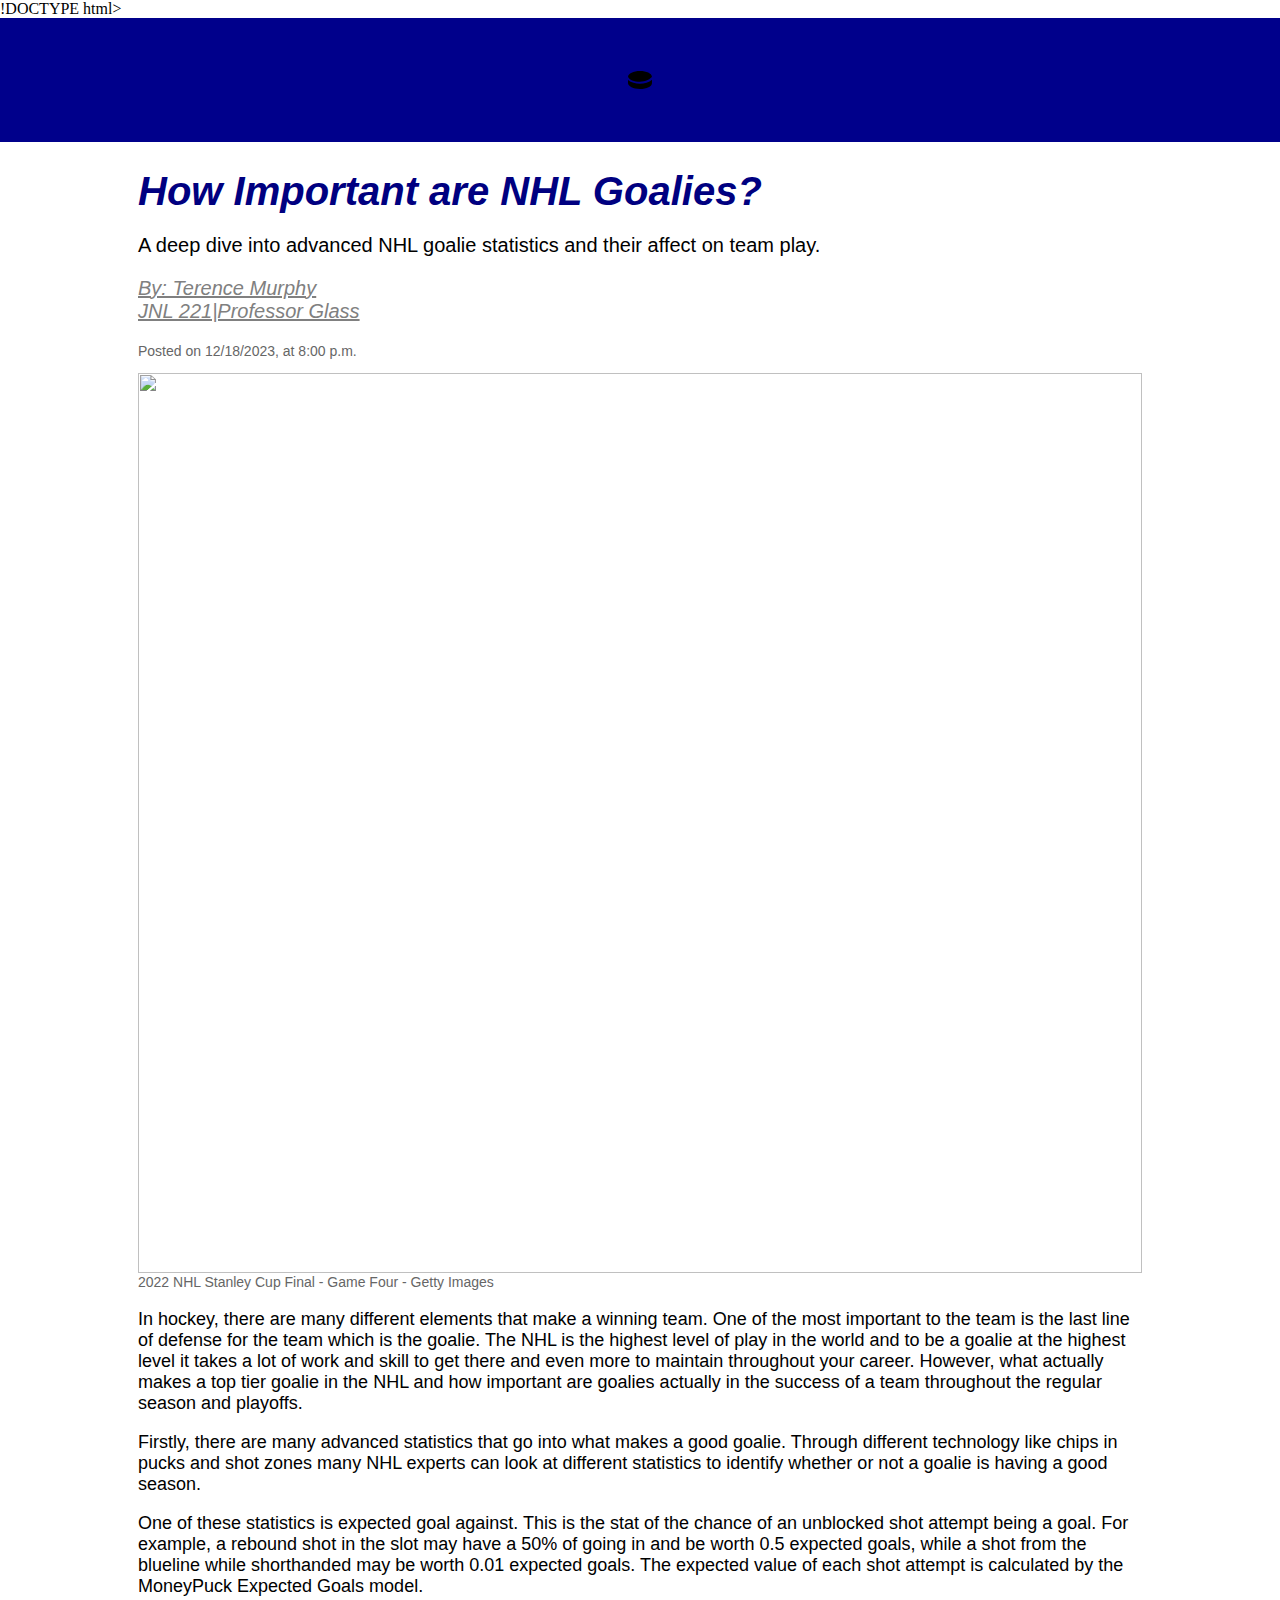
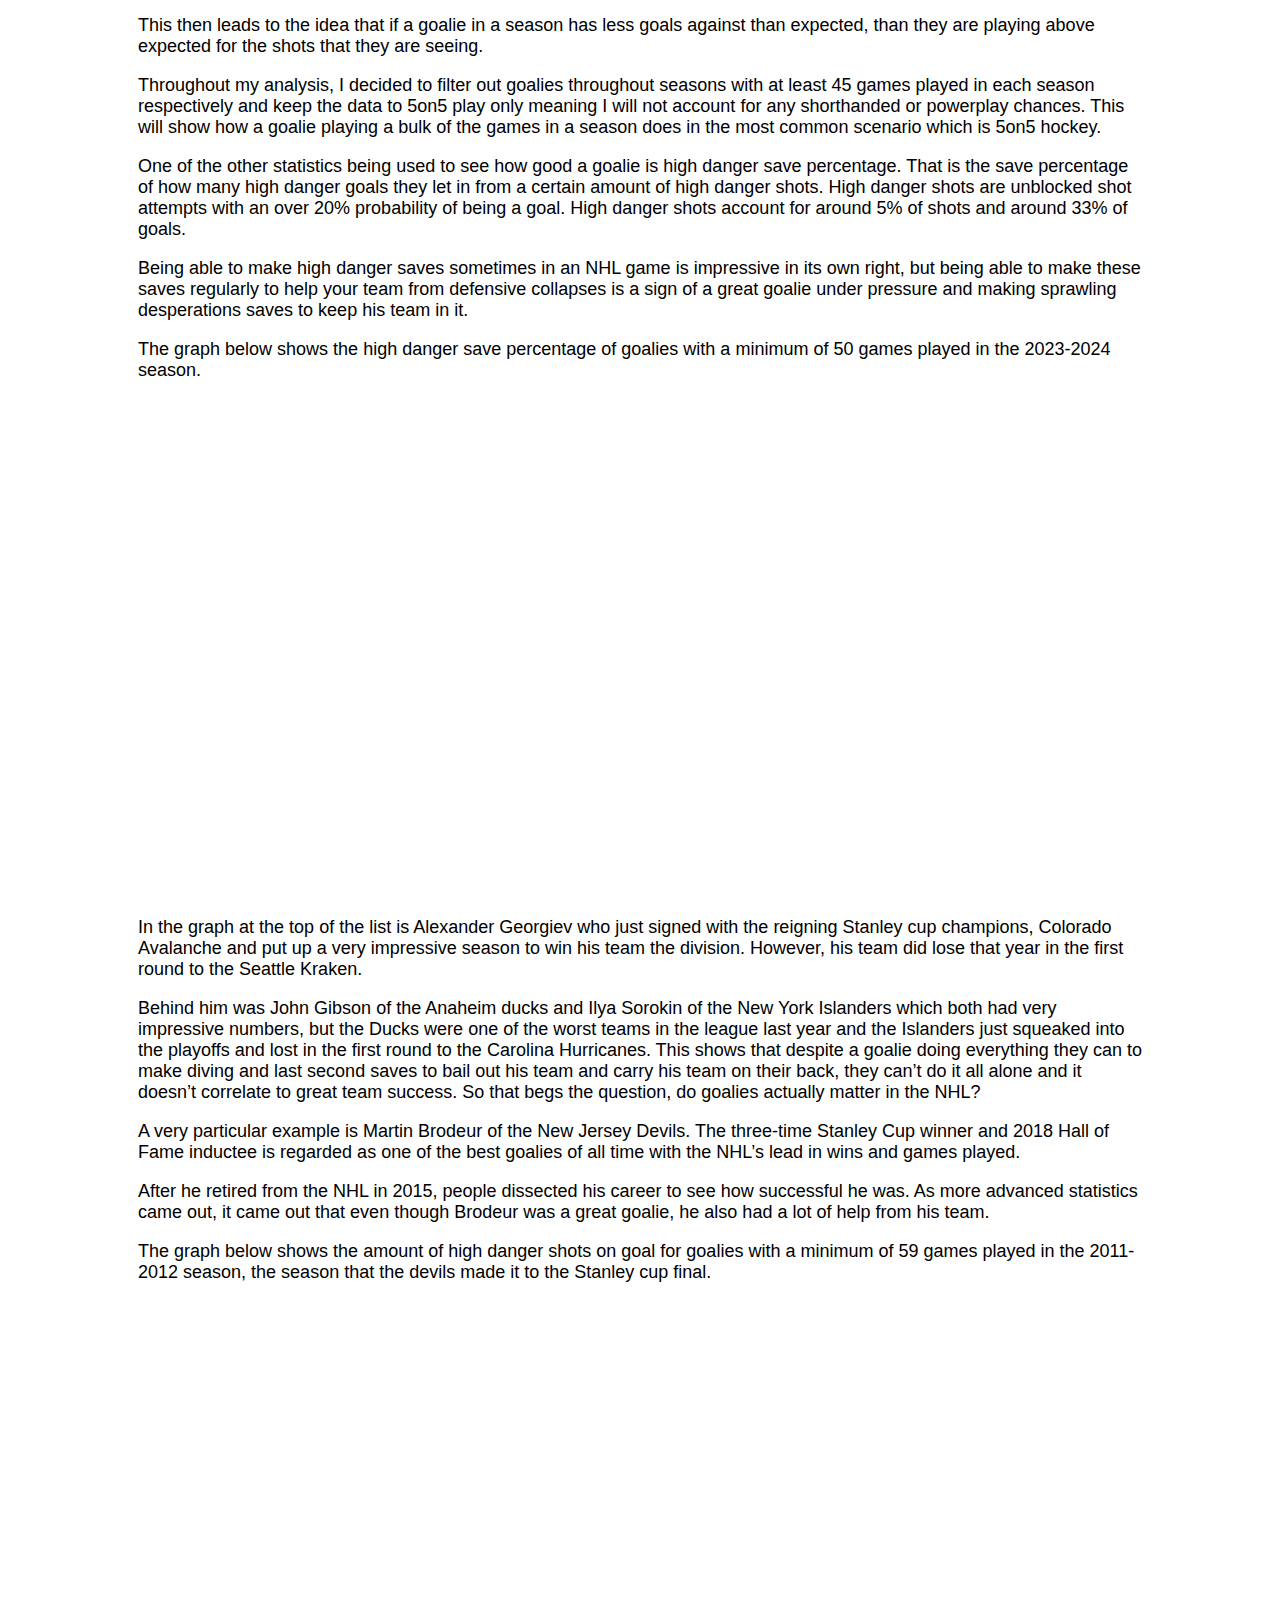
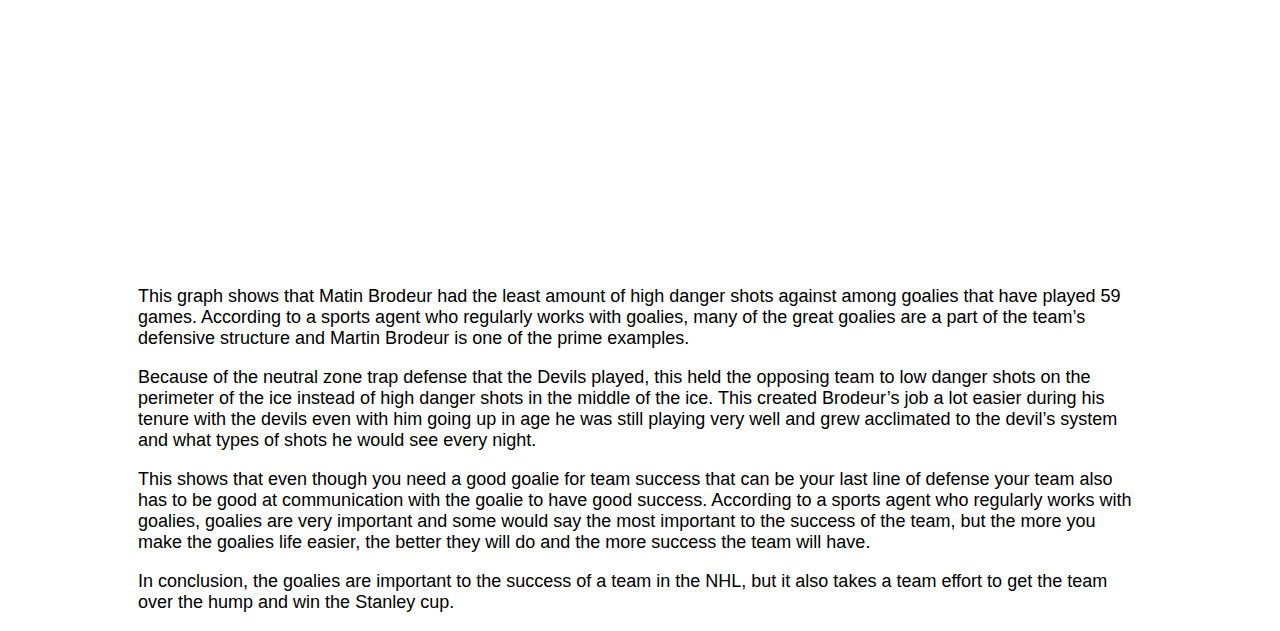
==== finalproject_murphy/index.html @ 82c969fd "Add files via upload" ====
!DOCTYPE html>
<html lang="en">
  <head>
    <meta charset="utf-8">
    <link rel="stylesheet" href="css/fonts/fonts.css">
    <link rel="stylesheet" href="css/main.css">
    <title>JNL 221 FINAL PROJECT</title>
  </head>
  <body>

    <div class="site-banner">
        <svg width="24" height="24" xmlns="http://www.w3.org/2000/svg" fill-rule="evenodd" clip-rule="evenodd"><path d="M11.779 15.729c-3.948 0-8.852-1.003-11.78-3.614v2.885c0 3.42 5.159 6 12.001 6 6.841 0 12-2.58 12-6v-3.299c-2.718 2.363-7.609 4.028-12.221 4.028m-11.752-7.02c.285-3.273 5.328-5.709 11.973-5.709 6.561 0 11.562 2.376 11.961 5.588-1.031 2.433-6.468 5.141-12.182 5.141-5.383 0-10.923-2.013-11.752-5.02"/></svg>
    </div>

<div class="article">

    <div class="story-header">
      <header>
        <p class="news-section">
        <h1>How Important are NHL Goalies?</h1>
        <p class="deck">A deep dive into advanced NHL goalie statistics and their affect on team play.</p>
        <p class="byline">By: Terence Murphy <br>JNL 221|Professor Glass</p>
        <p class="publish-date">Posted on 12/18/2023, at 8:00 p.m.</p>
      </header>
    </div>
    <!-- Place all photos in the images folder and make sure they are named properly so that they display in preview -->

      <img class="photo" src="https://media.gettyimages.com/id/1404579526/photo/2022-nhl-stanley-cup-final-game-four.jpg?s=2048x2048&w=gi&k=20&c=20SBS_R4BSqLaIuYvb1df3CNh9oE8N47txLSouFEYQ8=" alt="">
      <p class="image-caption">2022 NHL Stanley Cup Final - Game Four - Getty Images</p>

      <div class="story-body">
      <p>In hockey, there are many different elements that make a winning team. One of the most important to the team is the last line of defense for the team which is the goalie. The NHL is the highest level of play in the world and to be a goalie at the highest level it takes a lot of work and skill to get there and even more to maintain throughout your career. However, what actually makes a top tier goalie in the NHL and how important are goalies actually in the success of a team throughout the regular season and playoffs.</p>

      <p>Firstly, there are many advanced statistics that go into what makes a good goalie. Through different technology like chips in pucks and shot zones many NHL experts can look at different statistics to identify whether or not a goalie is having a good season.</p>

      <p>One of these statistics is expected goal against. This is the stat of the chance of an unblocked shot attempt being a goal. For example, a rebound shot in the slot may have a 50% of going in and be worth 0.5 expected goals, while a shot from the blueline while shorthanded may be worth 0.01 expected goals. The expected value of each shot attempt is calculated by the MoneyPuck Expected Goals model.</p>

      <p>This then leads to the idea that if a goalie in a season has less goals against than expected, than they are playing above expected for the shots that they are seeing.</p>

      <p>Throughout my analysis, I decided to filter out goalies throughout seasons with at least 45 games played in each season respectively and keep the data to 5on5 play only meaning I will not account for any shorthanded or powerplay chances. This will show how a goalie playing a bulk of the games in a season does in the most common scenario which is 5on5 hockey.</p>

      <p>One of the other statistics being used to see how good a goalie is high danger save percentage. That is the save percentage of how many high danger goals they let in from a certain amount of high danger shots. High danger shots are unblocked shot attempts with an over 20% probability of being a goal. High danger shots account for around 5% of shots and around 33% of goals.</p>

      <p>Being able to make high danger saves sometimes in an NHL game is impressive in its own right, but being able to make these saves regularly to help your team from defensive collapses is a sign of a great goalie under pressure and making sprawling desperations saves to keep his team in it.</p>

      <p>The graph below shows the high danger save percentage of goalies with a minimum of 50 games played in the 2023-2024 season.</p>


     <iframe title="High Danger Save Percentage" aria-label="Column Chart" id="datawrapper-chart-VLA8i" src="https://datawrapper.dwcdn.net/VLA8i/3/" scrolling="no" frameborder="0" style="width: 0; min-width: 100% !important; border: none;" height="500" data-external="1"></iframe><script type="text/javascript">!function(){"use strict";window.addEventListener("message",(function(a){if(void 0!==a.data["datawrapper-height"]){var e=document.querySelectorAll("iframe");for(var t in a.data["datawrapper-height"])for(var r=0;r<e.length;r++)if(e[r].contentWindow===a.source){var i=a.data["datawrapper-height"][t]+"px";e[r].style.height=i}}}))}();
</script>

      <p>In the graph at the top of the list is Alexander Georgiev who just signed with the reigning Stanley cup champions, Colorado Avalanche and put up a very impressive season to win his team the division. However, his team did lose that year in the first round to the Seattle Kraken.</p>

      <p>Behind him was John Gibson of the Anaheim ducks and Ilya Sorokin of the New York Islanders which both had very impressive numbers, but the Ducks were one of the worst teams in the league last year and the Islanders just squeaked into the playoffs and lost in the first round to the Carolina Hurricanes. This shows that despite a goalie doing everything they can to make diving and last second saves to bail out his team and carry his team on their back, they can’t do it all alone and it doesn’t correlate to great team success. So that begs the question, do goalies actually matter in the NHL?</p>

      <p>A very particular example is Martin Brodeur of the New Jersey Devils. The three-time Stanley Cup winner and 2018 Hall of Fame inductee is regarded as one of the best goalies of all time with the NHL’s lead in wins and games played.</p>

      <p>After he retired from the NHL in 2015, people dissected his career to see how successful he was. As more advanced statistics came out, it came out that even though Brodeur was a great goalie, he also had a lot of help from his team.</p>

      <p>The graph below shows the amount of high danger shots on goal for goalies with a minimum of 59 games played in the 2011-2012 season, the season that the devils made it to the Stanley cup final.</p>

      <iframe title="High Danger Shots on Goal" aria-label="Bar Chart" id="datawrapper-chart-968II" src="https://datawrapper.dwcdn.net/968II/1/" scrolling="no" frameborder="0" style="width: 0; min-width: 100% !important; border: none;" height="567" data-external="1"></iframe><script type="text/javascript">!function(){"use strict";window.addEventListener("message",(function(a){if(void 0!==a.data["datawrapper-height"]){var e=document.querySelectorAll("iframe");for(var t in a.data["datawrapper-height"])for(var r=0;r<e.length;r++)if(e[r].contentWindow===a.source){var i=a.data["datawrapper-height"][t]+"px";e[r].style.height=i}}}))}();
</script>

      <p>This graph shows that Matin Brodeur had the least amount of high danger shots against among goalies that have played 59 games. According to a sports agent who regularly works with goalies, many of the great goalies are a part of the team’s defensive structure and Martin Brodeur is one of the prime examples.</p>

      <p>Because of the neutral zone trap defense that the Devils played, this held the opposing team to low danger shots on the perimeter of the ice instead of high danger shots in the middle of the ice. This created Brodeur’s job a lot easier during his tenure with the devils even with him going up in age he was still playing very well and grew acclimated to the devil’s system and what types of shots he would see every night.</p>

      <p>This shows that even though you need a good goalie for team success that can be your last line of defense your team also has to be good at communication with the goalie to have good success. According to a sports agent who regularly works with goalies, goalies are very important and some would say the most important to the success of the team, but the more you make the goalies life easier, the better they will do and the more success the team will have.</p>

      <p>In conclusion, the goalies are important to the success of a team in the NHL, but it also takes a team effort to get the team over the hump and win the Stanley cup.</p>

      </div>


  
  </body>
</html>
---- finalproject_murphy/css/main.css ----
body {
  margin-left: 0px;
  margin-top: 0px;
  margin-bottom: 0px;
  margin-right: 0px;
}

.site-banner {
  background-color: darkblue;
  padding-top: 50px;
  padding-bottom: 50px;
  padding-right: 0px;
  padding-left: 0px;
  text-align: center;
}


.article {
  max-width: 1200px;
  margin-left: 10%;
  margin-right: 10%;
  margin-bottom: 0px;
  margin-top: 0px;
  padding-bottom: 0px;
  padding-top: 0px;
  padding-right: 10px;
  padding-left: 10px;
}

.story-header {
  font-family: Franklin Light, sans-serif;
  font-size: 20px;
}

h1 {
  font-family: "Castoro Titling", sans-serif;
  font-style: italic;
  margin-bottom: 0px;
  color: navy;
}

.deck {
  font-size: 20px;
}

.publish-date {
  font-size: 14px;
  margin-top: 0px;
  color: #666666;
}

.story-body {
  font-family: "Lato", sans-serif;
  font-size: 18px;
  color: black;
}

img {
  width: 100%;
}

.photo{
  width:100%;
}

.byline {
  font-family: "Castoro Titling", sans-serif;
  font-style: italic;
  margin-top: 5px;
  color: grey;
  text-decoration: underline;
}

.image-caption {
  font-family: Franklin Light, sans-serif;
  font-size: 14px;
  margin-top: 0px;
  line-height: 18px;
  color: #666666;
}
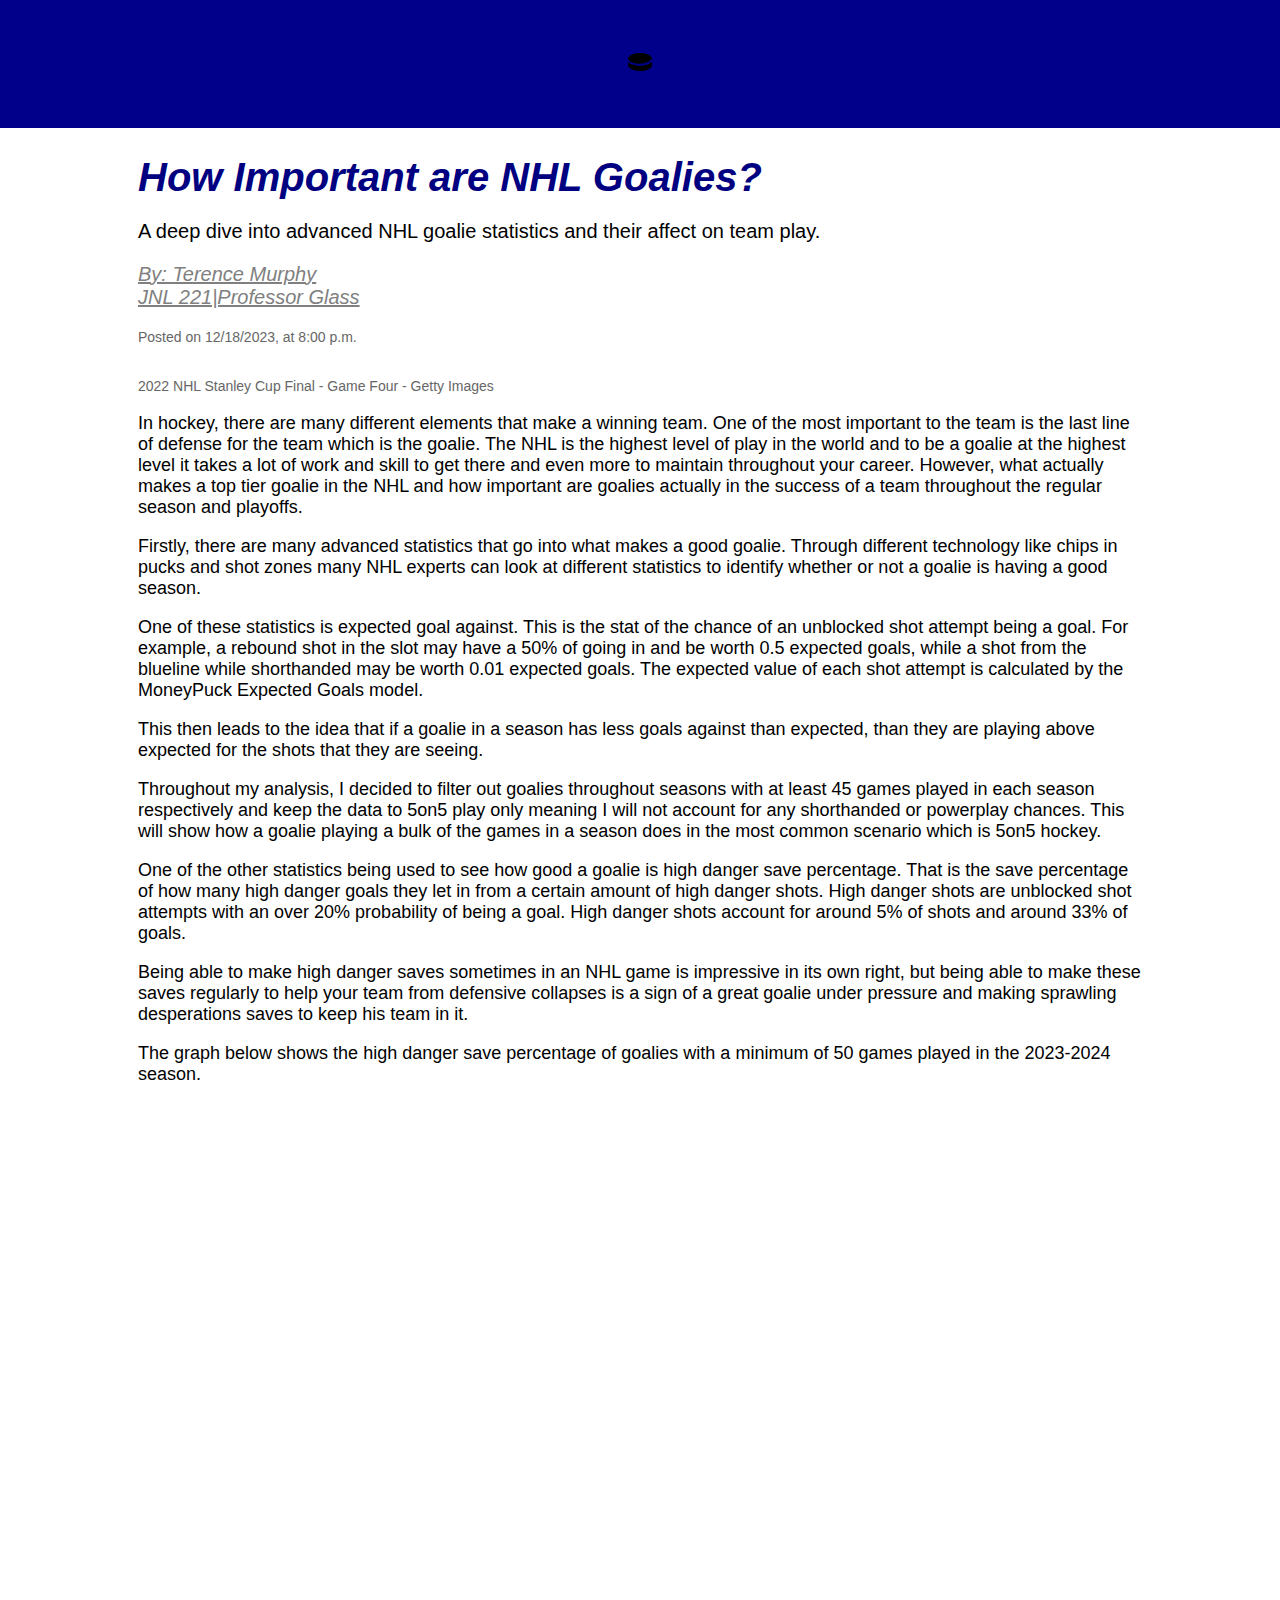
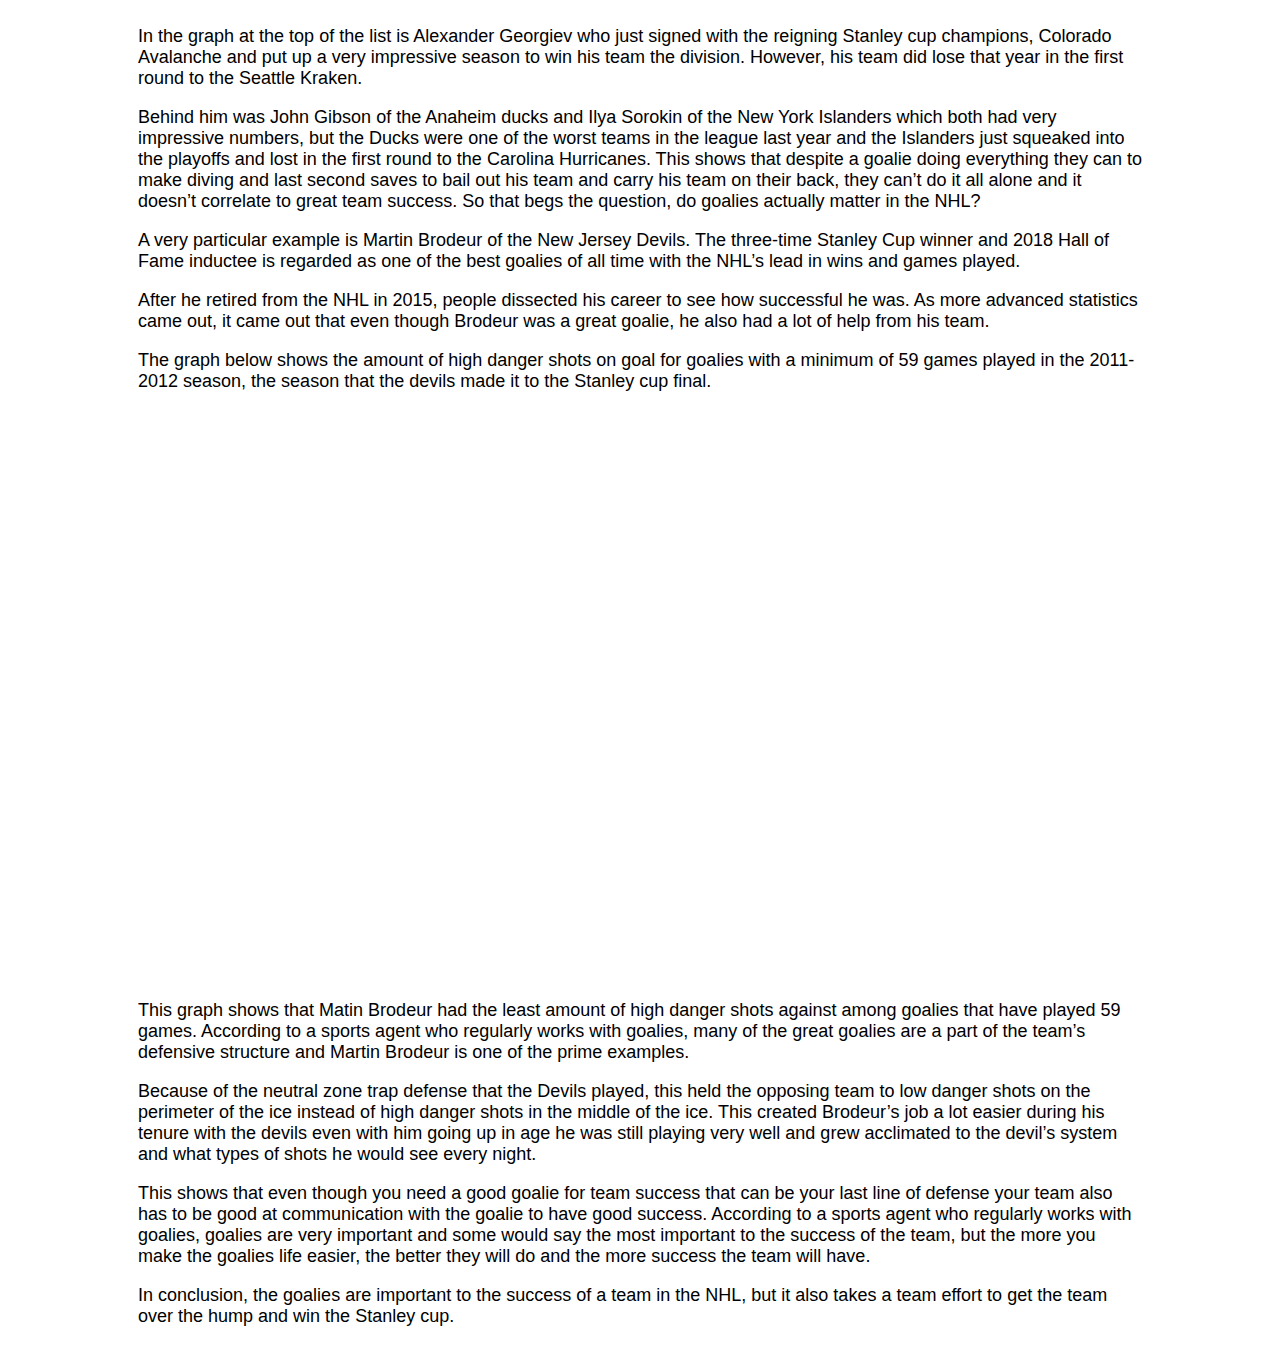
==== commit a8c0ef4b: "Add files via upload" ====
--- a/finalproject_murphy/index.html
+++ b/finalproject_murphy/index.html
@@ -1,4 +1,4 @@
-!DOCTYPE html>
+<!DOCTYPE html>
 <html lang="en">
   <head>
     <meta charset="utf-8">
